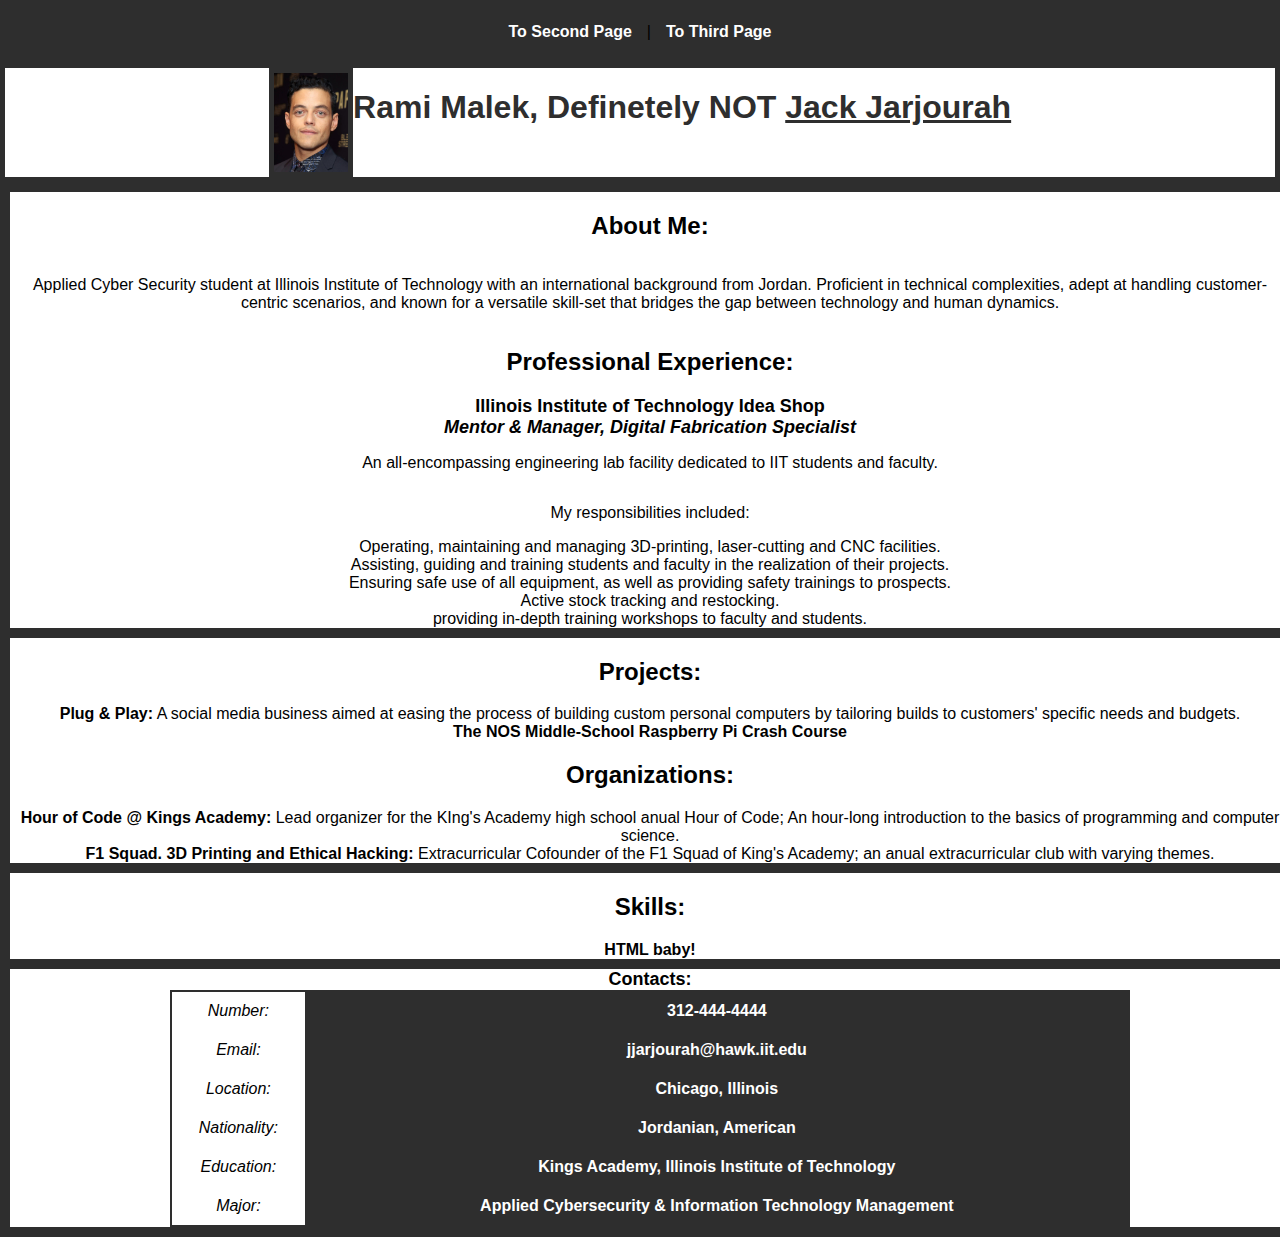
==== index.html @ 764db04d "Initial styling" ====
<!DOCTYPE html>
<html lang="en">
  <head>
    <meta charset="utf-8" />
    <link rel="stylesheet" type="text/css" href="css/normalize.css" />
    <link rel="stylesheet" href="css/style.css" />
    <title>Resume: Jack Jarjourah</title>
    <link rel="icon" href="media/home.png" />
  </head>

  <body>
    <nav>
      <a href="secondpage.html"><strong>To Second Page</strong></a> |
      <a href="thirdpage.html"><strong>To Third Page</strong></a>
    </nav>
    <div class="title_container">
      <img src="media/malek.jpg" alt="RAMI MALEK Headshot smiling" />
      <h1 id="resume_title">
        <strong>Rami Malek</strong>, Definetely NOT <u>Jack Jarjourah</u>
      </h1>
    </div>
    <div class="resume_tables">
      
      <section>
        <h2><strong>About Me:</strong></h2>
        <p>
          Applied Cyber Security student at Illinois Institute of Technology
          with an international background from Jordan. Proficient in technical
          complexities, adept at handling customer-centric scenarios, and known
          for a versatile skill-set that bridges the gap between technology and
          human dynamics.
        </p>
        <h2><strong>Professional Experience:</strong></h2>
        <h4>Illinois Institute of Technology Idea Shop</h4>
        <h4><i>Mentor & Manager, Digital Fabrication Specialist</i></h4>
        <p>
          An all-encompassing engineering lab facility dedicated to IIT students
          and faculty.
        </p>
        <p>My responsibilities included:</p>
        <ul>
          <li>
            Operating, maintaining and managing 3D-printing, laser-cutting and
            CNC facilities.
          </li>
          <li>
            Assisting, guiding and training students and faculty in the
            realization of their projects.
          </li>
          <li>
            Ensuring safe use of all equipment, as well as providing safety
            trainings to prospects.
          </li>
          <li>Active stock tracking and restocking.</li>
          <li>
            providing in-depth training workshops to faculty and students.
          </li>
        </ul>
      </section>
      <section>
        <h2><strong>Projects:</strong></h2>
        <ul>
          <li>
            <strong>Plug & Play:</strong> A social media business aimed at
            easing the process of building custom personal computers by
            tailoring builds to customers' specific needs and budgets.
          </li>
          <li>
            <strong>The NOS Middle-School Raspberry Pi Crash Course</strong>
          </li>
        </ul>
        <h2><strong>Organizations:</strong></h2>
        <ul>
          <li>
            <strong>Hour of Code @ Kings Academy:</strong> Lead organizer for
            the KIng's Academy high school anual Hour of Code; An hour-long
            introduction to the basics of programming and computer science.
          </li>
          <li>
            <strong>F1 Squad. 3D Printing and Ethical Hacking:</strong>
            Extracurricular Cofounder of the F1 Squad of King's Academy; an
            anual extracurricular club with varying themes.
          </li>
        </ul>
      </section>
      <section>
        <h2><strong>Skills:</strong></h2>
        <ul>
          <li><strong>HTML baby!</strong></li>
        </ul>
      </section>
      <section>
        <h4>Contacts:</h4>
        <table id="contacts">
          <tr>
            <td><em>Number:</em></td>
            <th>312-444-4444</th>
          </tr>
          <tr>
            <td><em>Email:</em></td>
            <th>jjarjourah@hawk.iit.edu</th>
          </tr>
          <tr>
            <td><em>Location:</em></td>
            <th>Chicago, Illinois</th>
          </tr>
          <tr>
            <td><em>Nationality:</em></td>
            <th>Jordanian, American</th>
          </tr>
          <tr>
            <td><em>Education:</em></td>
            <th>Kings Academy, Illinois Institute of Technology</th>
          </tr>
          <tr>
            <td><em>Major:</em></td>
            <th>Applied Cybersecurity & Information Technology Management</th>
          </tr>
        </table>
      </section>
    </div>
  </body>
</html>
---- css/style.css ----
/* Center the navigation bar */
nav {
  display: flex;
  justify-content: center; /* Center horizontally */
  align-items: center; /* Center vertically */
  height: 7vh; /* Set the height to 10vh or any desired value for the top portion */
  background-color: #2e2e2e; /* Set a background color for the navigation bar */
}

nav a {
  display: inline-block;
  margin: 0 15px;
  text-decoration: none;
  font-weight: bold;
  color: #fff; /* Set the text color to white */
}

nav a:hover {
  text-decoration: wavy underline;
}

.title_container {
  align-content: normal;
  justify-content: center;
  border: 5px solid #2e2e2e;
  display: flex;
  background-color: rgb(255, 255, 255);
}

img {
  max-width: 10vw; /* Limit the image width */
  max-height: 11vh; /* Limit the image height to the viewport height */
  border: 5px solid #2e2e2e;
}

#resume_title {
  text-align: center; /* Center the text horizontally */
  color: #2e2e2e;
}

.resume_tables {
  border: 5px solid #2e2e2e;
  width: 100%;
  align-content: normal;
  justify-content: center;
  text-align: center; 
}
.resume_tables ul {
  list-style-type: none;
  margin: 0;
  padding: 0;
}
.resume_tables section{
  display: flex;
  flex-direction: column;
  justify-content: center;
  align-items: center;
  width: 100%;
  border: 5px solid #2e2e2e;
}

h4 {
  font-size: 18px;
  margin: 0;
}

table#contacts {
  width: 100%;
  max-width: 75%; /* Adjust the maximum width to your preference */
  margin: 0 auto; /* Center the table horizontally */
  border-collapse: collapse;
  border: 2px solid #2e2e2e; /* Add a border to the table */
}

table#contacts th {
  flex: 1; /* Make each cell equally distribute space */
  padding: 10px;
  border: 1px solid #2e2e2e; /* Add borders to table cells */
}

table#contacts th {
  background-color: #2e2e2e; /* Background color for table headers */
  color: #fff; /* Text color for table headers */
  font-weight: bold;
}
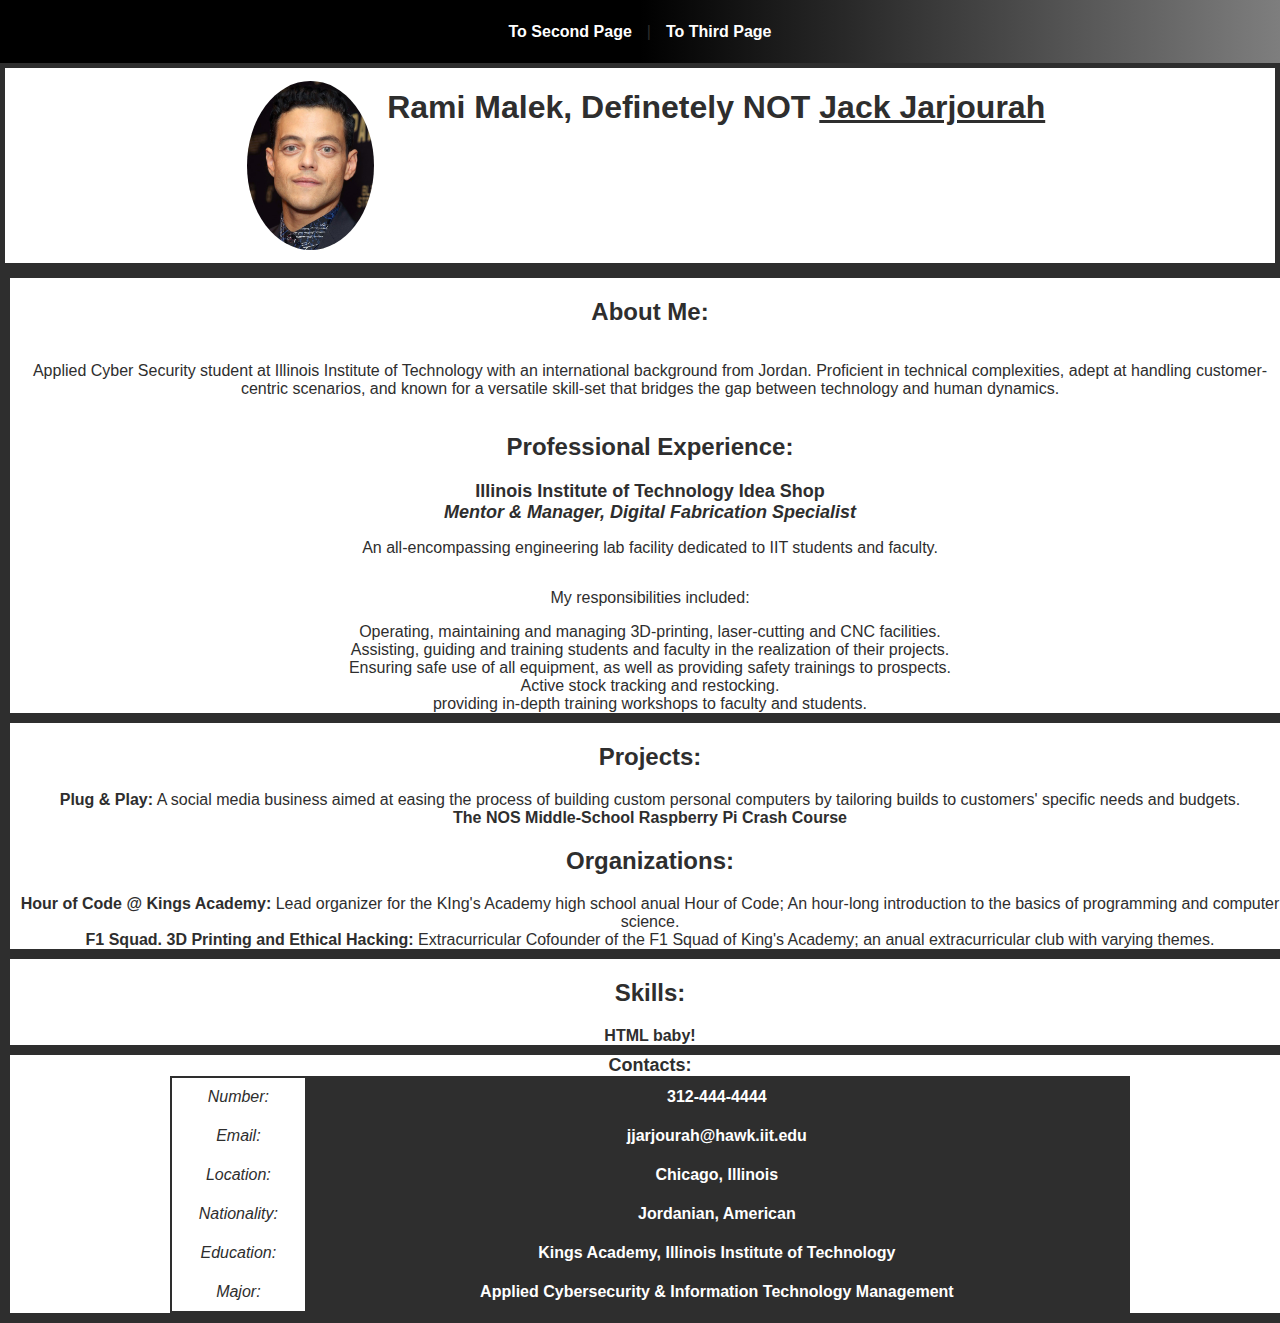
==== commit a1c6e89d: "Experimentation and learning css" ====
--- a/index.html
+++ b/index.html
@@ -14,7 +14,7 @@
       <a href="thirdpage.html"><strong>To Third Page</strong></a>
     </nav>
     <div class="title_container">
-      <img src="media/malek.jpg" alt="RAMI MALEK Headshot smiling" />
+      <img id="page1image" src="media/malek.jpg" alt="RAMI MALEK Headshot smiling" />
       <h1 id="resume_title">
         <strong>Rami Malek</strong>, Definetely NOT <u>Jack Jarjourah</u>
       </h1>
--- a/css/style.css
+++ b/css/style.css
@@ -4,8 +4,12 @@
   justify-content: center; /* Center horizontally */
   align-items: center; /* Center vertically */
   height: 7vh; /* Set the height to 10vh or any desired value for the top portion */
-  background-color: #2e2e2e; /* Set a background color for the navigation bar */
+  background: linear-gradient(90deg, #000000, #000000, #7e7e7e); /* Set a background color for the navigation bar */
 }
+body {
+    color: #2e2e2e;
+}
+
 
 nav a {
   display: inline-block;
@@ -24,13 +28,22 @@
   justify-content: center;
   border: 5px solid #2e2e2e;
   display: flex;
-  background-color: rgb(255, 255, 255);
+  transition: background-color 0.3s;
+  &:hover {
+    background-color: #2ecc71;
+}
 }
 
-img {
-  max-width: 10vw; /* Limit the image width */
-  max-height: 11vh; /* Limit the image height to the viewport height */
-  border: 5px solid #2e2e2e;
+#page1image {
+  height: 10%;
+  width: 10%;
+  object-fit: contain;
+  float: left;
+  border-radius: 50%;
+  margin: 1%;
+}
+#page2image {
+  max-width: 30vw; /* Limit the image width */
 }
 
 #resume_title {
@@ -57,6 +70,10 @@
   align-items: center;
   width: 100%;
   border: 5px solid #2e2e2e;
+  transition: background-color 0.3s;
+  &:hover {
+    background-color: #2ecc71;
+}
 }
 
 h4 {
@@ -83,3 +100,38 @@
   color: #fff; /* Text color for table headers */
   font-weight: bold;
 }
+
+#survey_title{
+  text-align: center; /* Center the text horizontally */
+  color: #2e2e2e;
+}
+
+fieldset legend {
+  font-size: 20px;
+  font-weight: bold;
+  margin-bottom: 1px;
+}
+
+/* Style the radio button labels and their associated input elements */
+fieldset label {
+  display: block;
+  font-size: 18px;
+  margin-bottom: 10px;
+  cursor: pointer;
+}
+
+/* Style the radio buttons themselves */
+fieldset input[type="radio"] {
+  margin-right: 10px;
+}
+
+/* Apply some custom styles to the selected radio button */
+fieldset input[type="radio"]:checked + label {
+  color: #2e2e2e;
+  font-weight: bold;
+}
+
+/* Add some spacing between the radio buttons */
+fieldset label:not(:last-child) {
+  margin-bottom: 10px;
+}
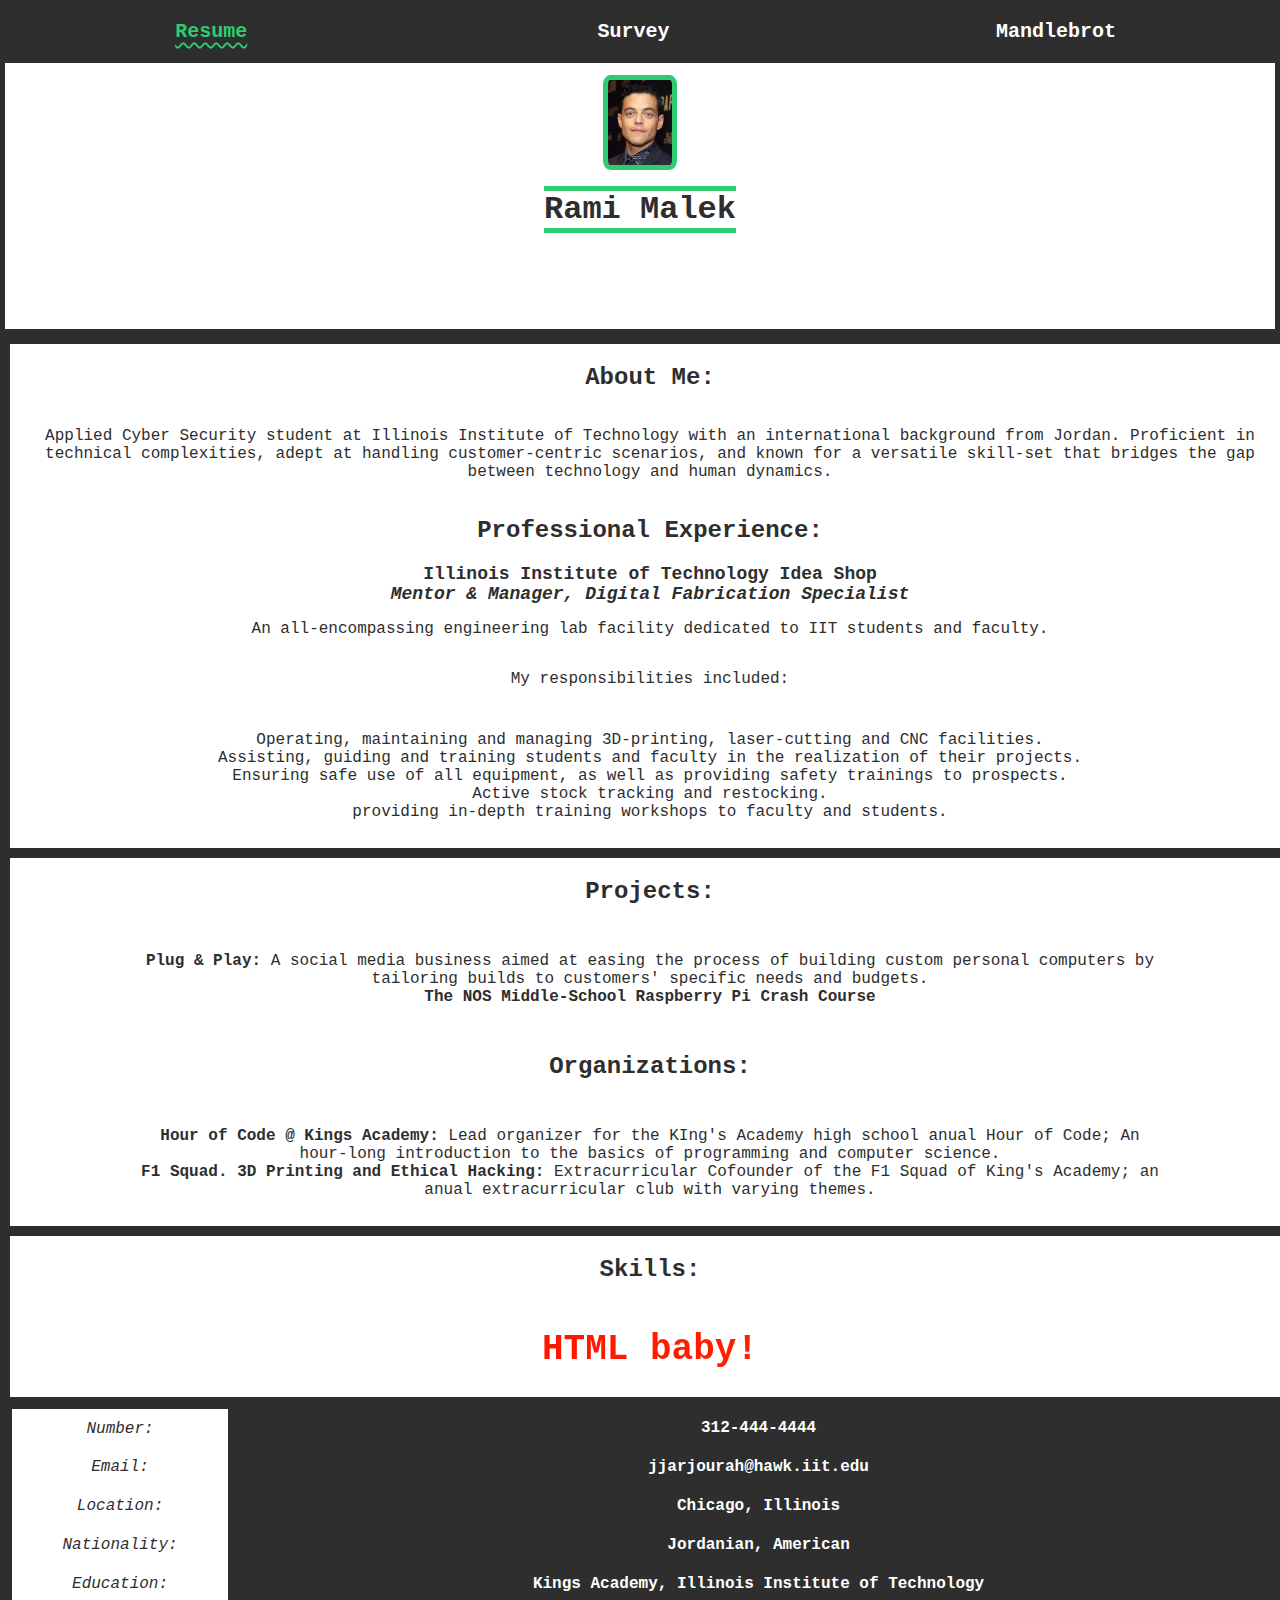
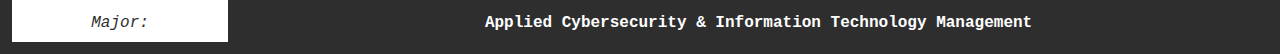
==== commit 436f3f81: "Styling done" ====
--- a/index.html
+++ b/index.html
@@ -1,123 +1,127 @@
 <!DOCTYPE html>
 <html lang="en">
-  <head>
-    <meta charset="utf-8" />
-    <link rel="stylesheet" type="text/css" href="css/normalize.css" />
-    <link rel="stylesheet" href="css/style.css" />
-    <title>Resume: Jack Jarjourah</title>
-    <link rel="icon" href="media/home.png" />
-  </head>
 
-  <body>
-    <nav>
-      <a href="secondpage.html"><strong>To Second Page</strong></a> |
-      <a href="thirdpage.html"><strong>To Third Page</strong></a>
-    </nav>
-    <div class="title_container">
-      <img id="page1image" src="media/malek.jpg" alt="RAMI MALEK Headshot smiling" />
-      <h1 id="resume_title">
-        <strong>Rami Malek</strong>, Definetely NOT <u>Jack Jarjourah</u>
-      </h1>
-    </div>
-    <div class="resume_tables">
-      
-      <section>
-        <h2><strong>About Me:</strong></h2>
-        <p>
-          Applied Cyber Security student at Illinois Institute of Technology
-          with an international background from Jordan. Proficient in technical
-          complexities, adept at handling customer-centric scenarios, and known
-          for a versatile skill-set that bridges the gap between technology and
-          human dynamics.
-        </p>
-        <h2><strong>Professional Experience:</strong></h2>
-        <h4>Illinois Institute of Technology Idea Shop</h4>
-        <h4><i>Mentor & Manager, Digital Fabrication Specialist</i></h4>
-        <p>
-          An all-encompassing engineering lab facility dedicated to IIT students
-          and faculty.
-        </p>
-        <p>My responsibilities included:</p>
-        <ul>
-          <li>
-            Operating, maintaining and managing 3D-printing, laser-cutting and
-            CNC facilities.
-          </li>
-          <li>
-            Assisting, guiding and training students and faculty in the
-            realization of their projects.
-          </li>
-          <li>
-            Ensuring safe use of all equipment, as well as providing safety
-            trainings to prospects.
-          </li>
-          <li>Active stock tracking and restocking.</li>
-          <li>
-            providing in-depth training workshops to faculty and students.
-          </li>
-        </ul>
-      </section>
-      <section>
-        <h2><strong>Projects:</strong></h2>
-        <ul>
-          <li>
-            <strong>Plug & Play:</strong> A social media business aimed at
-            easing the process of building custom personal computers by
-            tailoring builds to customers' specific needs and budgets.
-          </li>
-          <li>
-            <strong>The NOS Middle-School Raspberry Pi Crash Course</strong>
-          </li>
-        </ul>
-        <h2><strong>Organizations:</strong></h2>
-        <ul>
-          <li>
-            <strong>Hour of Code @ Kings Academy:</strong> Lead organizer for
-            the KIng's Academy high school anual Hour of Code; An hour-long
-            introduction to the basics of programming and computer science.
-          </li>
-          <li>
-            <strong>F1 Squad. 3D Printing and Ethical Hacking:</strong>
-            Extracurricular Cofounder of the F1 Squad of King's Academy; an
-            anual extracurricular club with varying themes.
-          </li>
-        </ul>
-      </section>
-      <section>
-        <h2><strong>Skills:</strong></h2>
-        <ul>
-          <li><strong>HTML baby!</strong></li>
-        </ul>
-      </section>
-      <section>
-        <h4>Contacts:</h4>
-        <table id="contacts">
-          <tr>
-            <td><em>Number:</em></td>
-            <th>312-444-4444</th>
-          </tr>
-          <tr>
-            <td><em>Email:</em></td>
-            <th>jjarjourah@hawk.iit.edu</th>
-          </tr>
-          <tr>
-            <td><em>Location:</em></td>
-            <th>Chicago, Illinois</th>
-          </tr>
-          <tr>
-            <td><em>Nationality:</em></td>
-            <th>Jordanian, American</th>
-          </tr>
-          <tr>
-            <td><em>Education:</em></td>
-            <th>Kings Academy, Illinois Institute of Technology</th>
-          </tr>
-          <tr>
-            <td><em>Major:</em></td>
-            <th>Applied Cybersecurity & Information Technology Management</th>
-          </tr>
-        </table>
-      </section>
-    </div>
-  </body>
-</html>
+<head>
+  <meta charset="utf-8" />
+  <link rel="stylesheet" type="text/css" href="css/normalize.css" />
+  <link rel="stylesheet" href="css/style.css" />
+  <title>Resume: Jack Jarjourah</title>
+  <link rel="icon" href="media/home.png" />
+</head>
+
+<body>
+  <nav>
+    <ul>
+      <li><a href="index.html"><strong>Resume</strong></a></li>
+      <li><a href="secondpage.html"><strong>Survey</strong></a></li>
+      <li><a href="thirdpage.html"><strong>Mandlebrot</strong></a></li>
+    </ul>
+
+  </nav>
+  <div class="title_container">
+    <img id="page1image" src="media/malek.jpg" alt="RAMI MALEK Headshot smiling" />
+    <h1 id="resume_title">
+      <strong>Rami Malek</strong><h1 id="hidden_text">Definetely NOT Jack Jarjourah</id>
+    </h1>
+  </div>
+  <div class="resume_tables">
+    <section>
+      <h2><strong>About Me:</strong></h2>
+      <p>
+        Applied Cyber Security student at Illinois Institute of Technology
+        with an international background from Jordan. Proficient in technical
+        complexities, adept at handling customer-centric scenarios, and known
+        for a versatile skill-set that bridges the gap between technology and
+        human dynamics.
+      </p>
+      <h2><strong>Professional Experience:</strong></h2>
+      <h4>Illinois Institute of Technology Idea Shop</h4>
+      <h4><i>Mentor & Manager, Digital Fabrication Specialist</i></h4>
+      <p>
+        An all-encompassing engineering lab facility dedicated to IIT students
+        and faculty.
+      </p>
+      <p>My responsibilities included:</p>
+      <ul>
+        <li>
+          Operating, maintaining and managing 3D-printing, laser-cutting and
+          CNC facilities.
+        </li>
+        <li>
+          Assisting, guiding and training students and faculty in the
+          realization of their projects.
+        </li>
+        <li>
+          Ensuring safe use of all equipment, as well as providing safety
+          trainings to prospects.
+        </li>
+        <li>Active stock tracking and restocking.</li>
+        <li>
+          providing in-depth training workshops to faculty and students.
+        </li>
+      </ul>
+    </section>
+    <section>
+      <h2><strong>Projects:</strong></h2>
+      <ul>
+        <li>
+          <strong>Plug & Play:</strong> A social media business aimed at
+          easing the process of building custom personal computers by
+          tailoring builds to customers' specific needs and budgets.
+        </li>
+        <li>
+          <strong>The NOS Middle-School Raspberry Pi Crash Course</strong>
+        </li>
+      </ul>
+      <h2><strong>Organizations:</strong></h2>
+      <ul>
+        <li>
+          <strong>Hour of Code @ Kings Academy:</strong> Lead organizer for
+          the KIng's Academy high school anual Hour of Code; An hour-long
+          introduction to the basics of programming and computer science.
+        </li>
+        <li>
+          <strong>F1 Squad. 3D Printing and Ethical Hacking:</strong>
+          Extracurricular Cofounder of the F1 Squad of King's Academy; an
+          anual extracurricular club with varying themes.
+        </li>
+      </ul>
+    </section>
+    <section>
+      <h2><strong>Skills:</strong></h2>
+      <ul>
+        <li class="rainbow_text">HTML baby!</li>
+      </ul>
+    </section>
+    <section>
+      <table id="contacts">
+        <tr>
+          <td><em>Number:</em></td>
+          <th>312-444-4444</th>
+        </tr>
+        <tr>
+          <td><em>Email:</em></td>
+          <th>jjarjourah@hawk.iit.edu</th>
+        </tr>
+        <tr>
+          <td><em>Location:</em></td>
+          <th>Chicago, Illinois</th>
+        </tr>
+        <tr>
+          <td><em>Nationality:</em></td>
+          <th>Jordanian, American</th>
+        </tr>
+        <tr>
+          <td><em>Education:</em></td>
+          <th>Kings Academy, Illinois Institute of Technology</th>
+        </tr>
+        <tr>
+          <td><em>Major:</em></td>
+          <th>Applied Cybersecurity & Information Technology Management</th>
+        </tr>
+      </table>
+    </section>
+  </div>
+</body>
+
+</html>--- a/css/style.css
+++ b/css/style.css
@@ -1,79 +1,112 @@
-/* Center the navigation bar */
-nav {
-  display: flex;
-  justify-content: center; /* Center horizontally */
-  align-items: center; /* Center vertically */
-  height: 7vh; /* Set the height to 10vh or any desired value for the top portion */
-  background: linear-gradient(90deg, #000000, #000000, #7e7e7e); /* Set a background color for the navigation bar */
-}
-body {
-    color: #2e2e2e;
-}
-
-
-nav a {
-  display: inline-block;
-  margin: 0 15px;
-  text-decoration: none;
-  font-weight: bold;
-  color: #fff; /* Set the text color to white */
-}
-
-nav a:hover {
-  text-decoration: wavy underline;
-}
-
-.title_container {
-  align-content: normal;
-  justify-content: center;
-  border: 5px solid #2e2e2e;
-  display: flex;
-  transition: background-color 0.3s;
-  &:hover {
-    background-color: #2ecc71;
-}
-}
-
-#page1image {
-  height: 10%;
-  width: 10%;
-  object-fit: contain;
-  float: left;
-  border-radius: 50%;
-  margin: 1%;
-}
-#page2image {
-  max-width: 30vw; /* Limit the image width */
-}
-
-#resume_title {
-  text-align: center; /* Center the text horizontally */
-  color: #2e2e2e;
-}
-
-.resume_tables {
-  border: 5px solid #2e2e2e;
-  width: 100%;
-  align-content: normal;
-  justify-content: center;
-  text-align: center; 
-}
-.resume_tables ul {
+nav ul {
   list-style-type: none;
   margin: 0;
   padding: 0;
-}
-.resume_tables section{
-  display: flex;
-  flex-direction: column;
-  justify-content: center;
-  align-items: center;
-  width: 100%;
+  float: left;
+  overflow: hidden;
+  width: 100%;
+  height: auto;
+  position: fixed;
+  background-color: #2e2e2e;
+
+}
+
+nav ul li {
+  float: left;
+  width: 33%;
+}
+
+nav ul li a {
+  text-decoration: none;
+  display: block;
+  text-align: center;
+  padding: 20px 40px;
+  color: #ffffff;
+  font-size: 20px;
+  font-family: 'courier new', courier;
+}
+
+nav a:hover {
+  transition: all 0.5s;
+  &:hover {
+    color: #2ecc71;
+    text-decoration: wavy underline;
+    text-underline-offset: 5px;
+    text-decoration-color: #2ecc71;
+  }
+}
+
+body {
+  color: #2e2e2e;
+  font-family: 'courier new', courier;
+  font-size: auto;
+}
+
+.title_container {
+  display: flex;
+  flex-direction: column;
+  align-items: center;
+  justify-content: center;
+  border: 5px solid;
+  transition: background-color 1s;
+
+  &:hover {
+    background-color: #2ecc71;
+  }
+}
+
+#hidden_text {
+  color: #ffffff;
+  text-decoration-line: overline underline;
+  text-decoration-color: #ffffff;
+  text-decoration-thickness: 5px;
+  text-underline-offset: 10px;
+}
+
+#resume_title {
+  color: #2e2e2e;
+  text-decoration-line: overline underline;
+  text-decoration-color: #2ecc71;
+  text-decoration-thickness: 5px;
+  text-underline-offset: 10px;
+}
+
+#page1image {
+  margin-top: 70px;
+  height: 5%;
+  width: 5%;
+  border-radius: 10%;
+  border: 5px solid #2ecc71;
+}
+
+
+.resume_tables {
   border: 5px solid #2e2e2e;
-  transition: background-color 0.3s;
+  width: 100%;
+  align-content: normal;
+  justify-content: center;
+  text-align: center;
+}
+
+.resume_tables ul {
+  width: 80%;
+  list-style-type: none;
+  margin: 0;
+  padding: 3vh;
+}
+
+.resume_tables section {
+  display: flex;
+  flex-direction: column;
+  justify-content: center;
+  align-items: center;
+  width: 100%;
+  border: 5px solid #2e2e2e;
+  transition: background-color 1s;
+
   &:hover {
     background-color: #2ecc71;
-}
+  }
 }
 
 h4 {
@@ -83,55 +116,144 @@
 
 table#contacts {
   width: 100%;
-  max-width: 75%; /* Adjust the maximum width to your preference */
-  margin: 0 auto; /* Center the table horizontally */
+  margin: 0 auto;
   border-collapse: collapse;
-  border: 2px solid #2e2e2e; /* Add a border to the table */
+  border: 2px solid #2e2e2e;
 }
 
 table#contacts th {
-  flex: 1; /* Make each cell equally distribute space */
+  flex: 1;
   padding: 10px;
-  border: 1px solid #2e2e2e; /* Add borders to table cells */
+  border: 1px solid #2e2e2e;
 }
 
 table#contacts th {
-  background-color: #2e2e2e; /* Background color for table headers */
-  color: #fff; /* Text color for table headers */
+  background-color: #2e2e2e;
+  color: #fff;
   font-weight: bold;
-}
-
-#survey_title{
-  text-align: center; /* Center the text horizontally */
-  color: #2e2e2e;
-}
-
-fieldset legend {
+  transition: color 1s;
+
+  &:hover {
+    color: #2ecc71;
+  }
+}
+
+/* Learnt how to do this online, a mix of chatgpt and stackoverflow. */
+@keyframes rainbow {
+  0% {
+    background-position: 0% 50%;
+  }
+
+  50% {
+    background-position: 100% 50%;
+  }
+
+  100% {
+    background-position: 0% 50%;
+  }
+}
+
+.rainbow_text {
+  font-size: 36px;
+  font-weight: bold;
+  background-image: linear-gradient(90deg, #FF0000, #FF7F00, #FFFF00, #00FF00, #0000FF, #4B0082, #8B00FF);
+  background-size: 1400% 100%;
+  background-clip: text;
+  -webkit-background-clip: text;
+  color: transparent;
+  animation: rainbow 3s linear infinite;
+}
+
+#survey_title {
+  width: 100%;
+  height: 200px;
+  text-align: center;
+  display: flex;
+  flex-direction: column;
+  align-items: center;
+  justify-content: center;
+
+}
+
+form {
+
+  background-color: #fff;
+  border: 1px solid #ccc;
+  border-radius: 10px;
+  max-width: 50%;
+  margin: auto auto;
+  padding: 20px;
+  box-shadow: 0 0 200px rgba(0, 0, 0, 0.1);
+}
+
+fieldset {
+
+  margin: 20px 0;
+  padding: 20px;
+  border: 3px solid #2ecc71;
+  border-radius: 10px;
+}
+
+
+
+input[type="radio"],
+input[type="checkbox"] {
+  margin-right: 10px;
+  vertical-align: middle;
+}
+
+select {
   font-size: 20px;
-  font-weight: bold;
-  margin-bottom: 1px;
-}
-
-/* Style the radio button labels and their associated input elements */
-fieldset label {
+  padding: 5px;
+}
+
+textarea {
+
+  width: 97%;
+  max-width: 97%;
+  padding: 10px;
+  font-size: 16px;
+  border: 1px solid #ccc;
+  border-radius: 10px;
+}
+
+input[type="submit"] {
+  background-color: #2ecc71;
+  color: white;
+  font-size: 18px;
+  padding: 10px 20px;
+  border-radius: 5px;
+  cursor: pointer;
+  transition: background-color 0.3s;
+}
+
+input[type="submit"]:hover {
+  background-color: #27ae60;
+}
+
+video {
+  width: 100%;
+  max-width: 800px;
   display: block;
-  font-size: 18px;
-  margin-bottom: 10px;
-  cursor: pointer;
-}
-
-/* Style the radio buttons themselves */
-fieldset input[type="radio"] {
-  margin-right: 10px;
-}
-
-/* Apply some custom styles to the selected radio button */
-fieldset input[type="radio"]:checked + label {
-  color: #2e2e2e;
-  font-weight: bold;
-}
-
-/* Add some spacing between the radio buttons */
-fieldset label:not(:last-child) {
-  margin-bottom: 10px;
-}
+  margin: 20px auto;
+  border: 5px solid #2ecc71;
+  border-radius: 10px;
+}
+#jou_image {
+  width: 100%;
+  max-width: 400px;
+  margin: 0 auto;
+  display: flex;
+  flex-direction: column;
+  align-items: center;
+  justify-content: center;
+}
+
+#page3{
+  display: flex;
+  flex-direction: column;
+  align-items: center;
+  justify-content: center;
+}
+
+
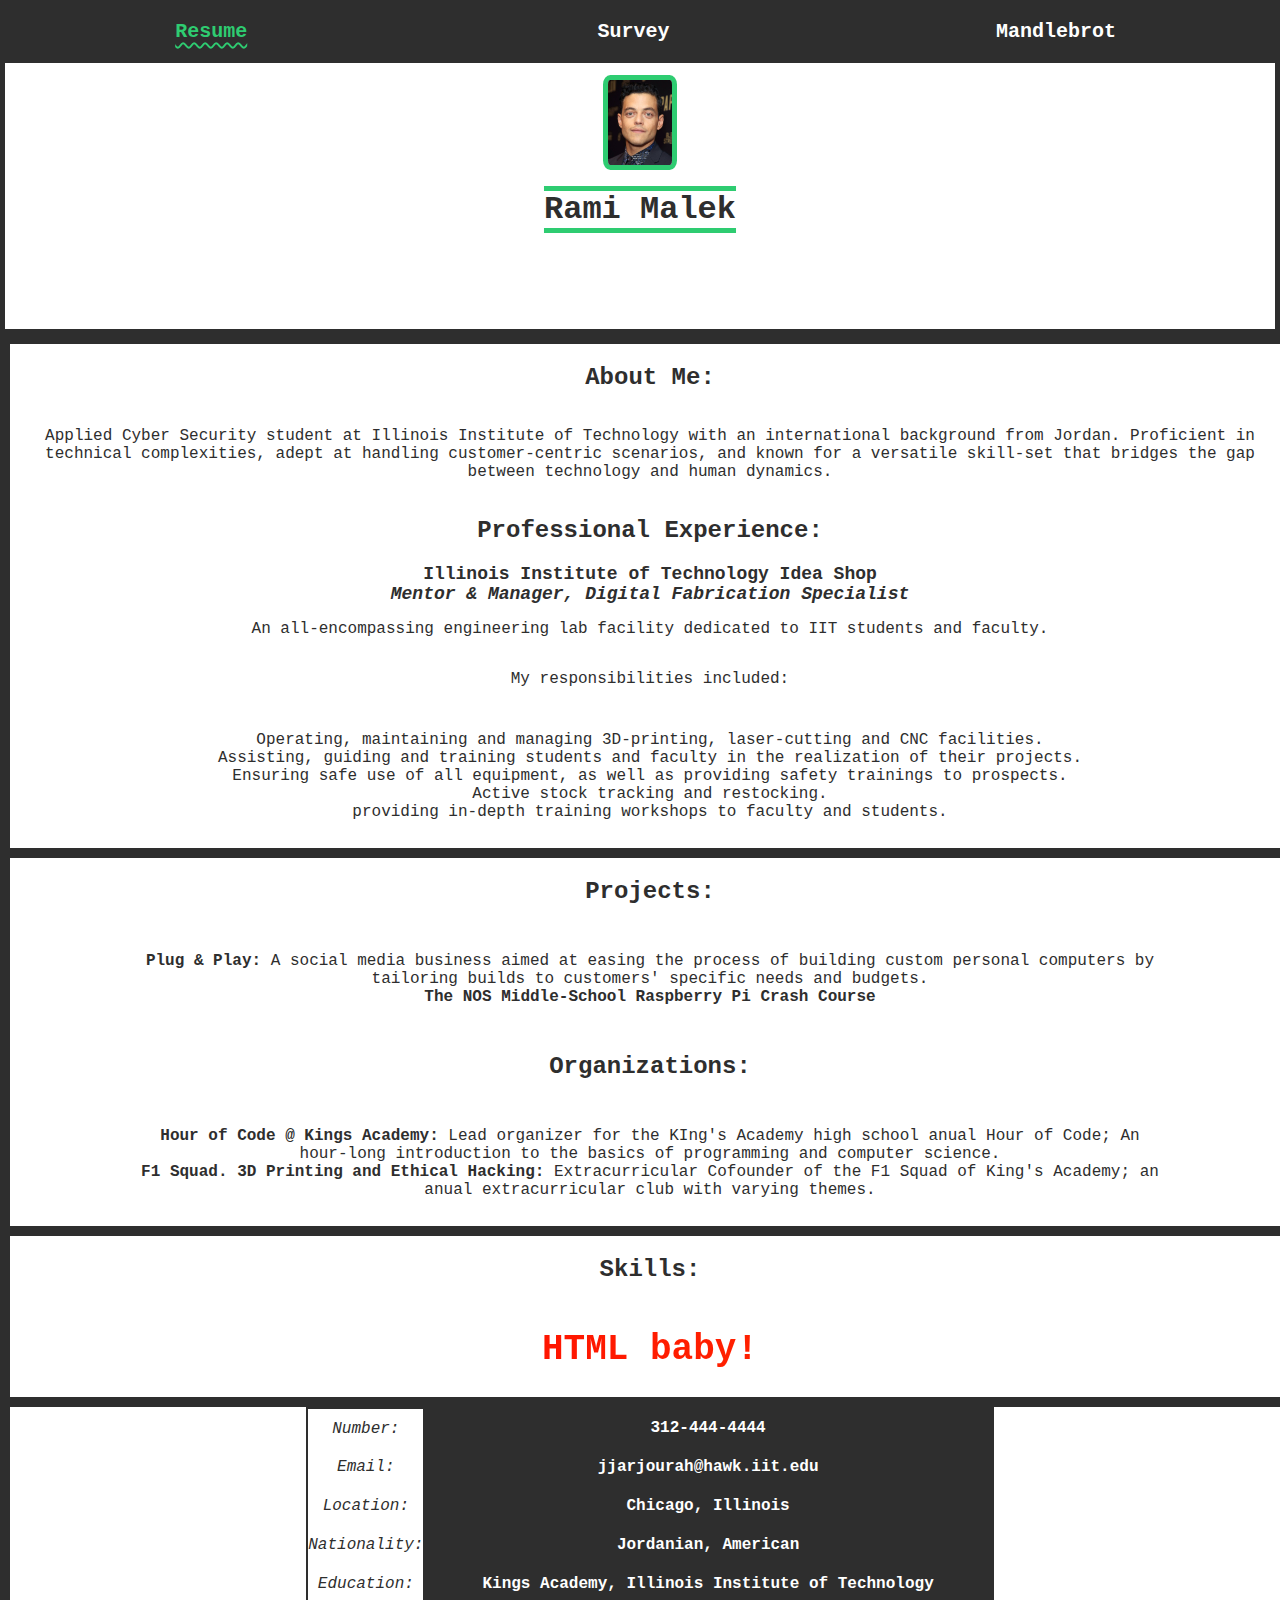
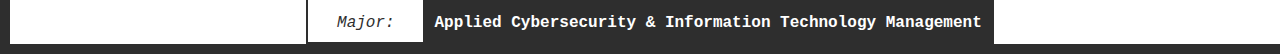
==== commit 6ee33d2b: "Update index.html" ====
--- a/index.html
+++ b/index.html
@@ -2,11 +2,11 @@
 <html lang="en">
 
 <head>
-  <meta charset="utf-8" />
-  <link rel="stylesheet" type="text/css" href="css/normalize.css" />
-  <link rel="stylesheet" href="css/style.css" />
+  <meta charset="utf-8">
+  <link rel="stylesheet" type="text/css" href="css/normalize.css">
+  <link rel="stylesheet" href="css/style.css">
   <title>Resume: Jack Jarjourah</title>
-  <link rel="icon" href="media/home.png" />
+  <link rel="icon" href="media/home.png">
 </head>
 
 <body>
@@ -19,10 +19,12 @@
 
   </nav>
   <div class="title_container">
-    <img id="page1image" src="media/malek.jpg" alt="RAMI MALEK Headshot smiling" />
+    <img id="page1image" src="media/malek.jpg" alt="RAMI MALEK Headshot smiling">
     <h1 id="resume_title">
-      <strong>Rami Malek</strong><h1 id="hidden_text">Definetely NOT Jack Jarjourah</id>
+      <strong>Rami Malek</strong>
     </h1>
+    <h1 id="hidden_text">Definetely NOT Jack Jarjourah</h1>
+
   </div>
   <div class="resume_tables">
     <section>
@@ -94,32 +96,34 @@
       </ul>
     </section>
     <section>
-      <table id="contacts">
-        <tr>
-          <td><em>Number:</em></td>
-          <th>312-444-4444</th>
-        </tr>
-        <tr>
-          <td><em>Email:</em></td>
-          <th>jjarjourah@hawk.iit.edu</th>
-        </tr>
-        <tr>
-          <td><em>Location:</em></td>
-          <th>Chicago, Illinois</th>
-        </tr>
-        <tr>
-          <td><em>Nationality:</em></td>
-          <th>Jordanian, American</th>
-        </tr>
-        <tr>
-          <td><em>Education:</em></td>
-          <th>Kings Academy, Illinois Institute of Technology</th>
-        </tr>
-        <tr>
-          <td><em>Major:</em></td>
-          <th>Applied Cybersecurity & Information Technology Management</th>
-        </tr>
-      </table>
+      <div>
+        <table id="contacts">
+          <tr>
+            <td><em>Number:</em></td>
+            <th>312-444-4444</th>
+          </tr>
+          <tr>
+            <td><em>Email:</em></td>
+            <th>jjarjourah@hawk.iit.edu</th>
+          </tr>
+          <tr>
+            <td><em>Location:</em></td>
+            <th>Chicago, Illinois</th>
+          </tr>
+          <tr>
+            <td><em>Nationality:</em></td>
+            <th>Jordanian, American</th>
+          </tr>
+          <tr>
+            <td><em>Education:</em></td>
+            <th>Kings Academy, Illinois Institute of Technology</th>
+          </tr>
+          <tr>
+            <td><em>Major:</em></td>
+            <th>Applied Cybersecurity & Information Technology Management</th>
+          </tr>
+        </table>
+      </div>
     </section>
   </div>
 </body>
--- a/css/style.css
+++ b/css/style.css
@@ -8,7 +8,6 @@
   height: auto;
   position: fixed;
   background-color: #2e2e2e;
-
 }
 
 nav ul li {
@@ -28,18 +27,15 @@
 
 nav a:hover {
   transition: all 0.5s;
-  &:hover {
-    color: #2ecc71;
-    text-decoration: wavy underline;
-    text-underline-offset: 5px;
-    text-decoration-color: #2ecc71;
-  }
+  color: #2ecc71;
+  text-decoration: wavy underline;
+  text-underline-offset: 5px;
+  text-decoration-color: #2ecc71;
 }
 
 body {
   color: #2e2e2e;
   font-family: 'courier new', courier;
-  font-size: auto;
 }
 
 .title_container {
@@ -49,10 +45,10 @@
   justify-content: center;
   border: 5px solid;
   transition: background-color 1s;
-
-  &:hover {
-    background-color: #2ecc71;
-  }
+}
+
+.title_container:hover {
+  background-color: #2ecc71;
 }
 
 #hidden_text {
@@ -103,10 +99,10 @@
   width: 100%;
   border: 5px solid #2e2e2e;
   transition: background-color 1s;
-
-  &:hover {
-    background-color: #2ecc71;
-  }
+}
+
+.resume_tables section:hover {
+  background-color: #2ecc71;
 }
 
 h4 {
@@ -132,10 +128,10 @@
   color: #fff;
   font-weight: bold;
   transition: color 1s;
-
-  &:hover {
-    color: #2ecc71;
-  }
+}
+
+table#contacts th:hover {
+  color: #2ecc71;
 }
 
 /* Learnt how to do this online, a mix of chatgpt and stackoverflow. */
@@ -143,11 +139,9 @@
   0% {
     background-position: 0% 50%;
   }
-
   50% {
     background-position: 100% 50%;
   }
-
   100% {
     background-position: 0% 50%;
   }
@@ -176,7 +170,6 @@
 }
 
 form {
-
   background-color: #fff;
   border: 1px solid #ccc;
   border-radius: 10px;
@@ -187,7 +180,6 @@
 }
 
 fieldset {
-
   margin: 20px 0;
   padding: 20px;
   border: 3px solid #2ecc71;
@@ -239,6 +231,7 @@
   border: 5px solid #2ecc71;
   border-radius: 10px;
 }
+
 #jou_image {
   width: 100%;
   max-width: 400px;
@@ -249,11 +242,10 @@
   justify-content: center;
 }
 
-#page3{
-  display: flex;
-  flex-direction: column;
-  align-items: center;
-  justify-content: center;
-}
-
-
+#page3 {
+  padding: 5%;
+  display: flex;
+  flex-direction: column;
+  align-items: center;
+  justify-content: center;
+}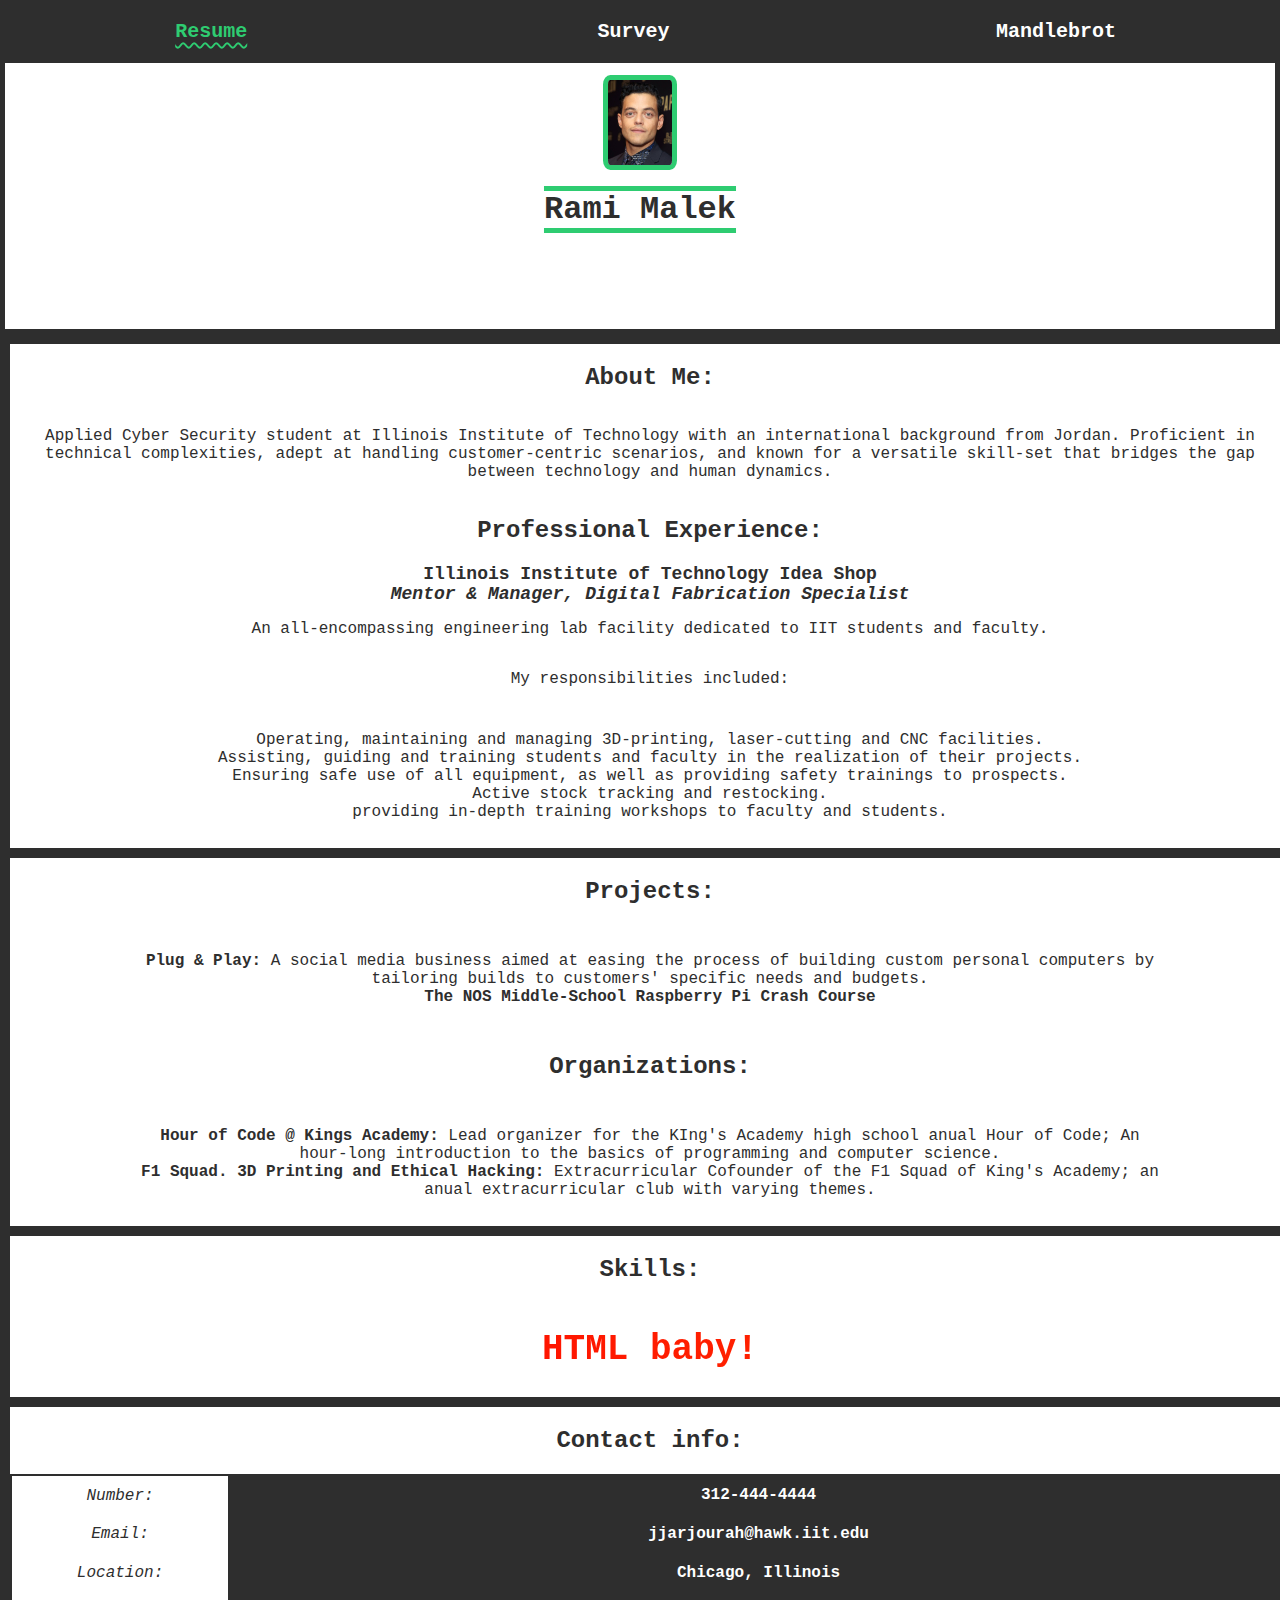
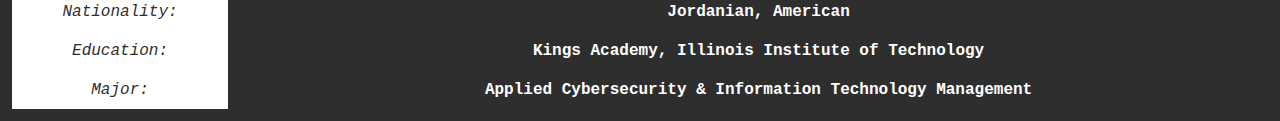
==== commit 9ccae9c9: "Update index.html" ====
--- a/index.html
+++ b/index.html
@@ -21,10 +21,8 @@
   <div class="title_container">
     <img id="page1image" src="media/malek.jpg" alt="RAMI MALEK Headshot smiling">
     <h1 id="resume_title">
-      <strong>Rami Malek</strong>
-    </h1>
-    <h1 id="hidden_text">Definetely NOT Jack Jarjourah</h1>
-
+      <strong>Rami Malek</strong></h1> <h1 id="hidden_text">Definetely NOT Jack Jarjourah</h1>
+    
   </div>
   <div class="resume_tables">
     <section>
@@ -96,34 +94,33 @@
       </ul>
     </section>
     <section>
-      <div>
-        <table id="contacts">
-          <tr>
-            <td><em>Number:</em></td>
-            <th>312-444-4444</th>
-          </tr>
-          <tr>
-            <td><em>Email:</em></td>
-            <th>jjarjourah@hawk.iit.edu</th>
-          </tr>
-          <tr>
-            <td><em>Location:</em></td>
-            <th>Chicago, Illinois</th>
-          </tr>
-          <tr>
-            <td><em>Nationality:</em></td>
-            <th>Jordanian, American</th>
-          </tr>
-          <tr>
-            <td><em>Education:</em></td>
-            <th>Kings Academy, Illinois Institute of Technology</th>
-          </tr>
-          <tr>
-            <td><em>Major:</em></td>
-            <th>Applied Cybersecurity & Information Technology Management</th>
-          </tr>
-        </table>
-      </div>
+      <h2> Contact info:</h2>
+      <table id="contacts">
+        <tr>
+          <td><em>Number:</em></td>
+          <th>312-444-4444</th>
+        </tr>
+        <tr>
+          <td><em>Email:</em></td>
+          <th>jjarjourah@hawk.iit.edu</th>
+        </tr>
+        <tr>
+          <td><em>Location:</em></td>
+          <th>Chicago, Illinois</th>
+        </tr>
+        <tr>
+          <td><em>Nationality:</em></td>
+          <th>Jordanian, American</th>
+        </tr>
+        <tr>
+          <td><em>Education:</em></td>
+          <th>Kings Academy, Illinois Institute of Technology</th>
+        </tr>
+        <tr>
+          <td><em>Major:</em></td>
+          <th>Applied Cybersecurity & Information Technology Management</th>
+        </tr>
+      </table>
     </section>
   </div>
 </body>
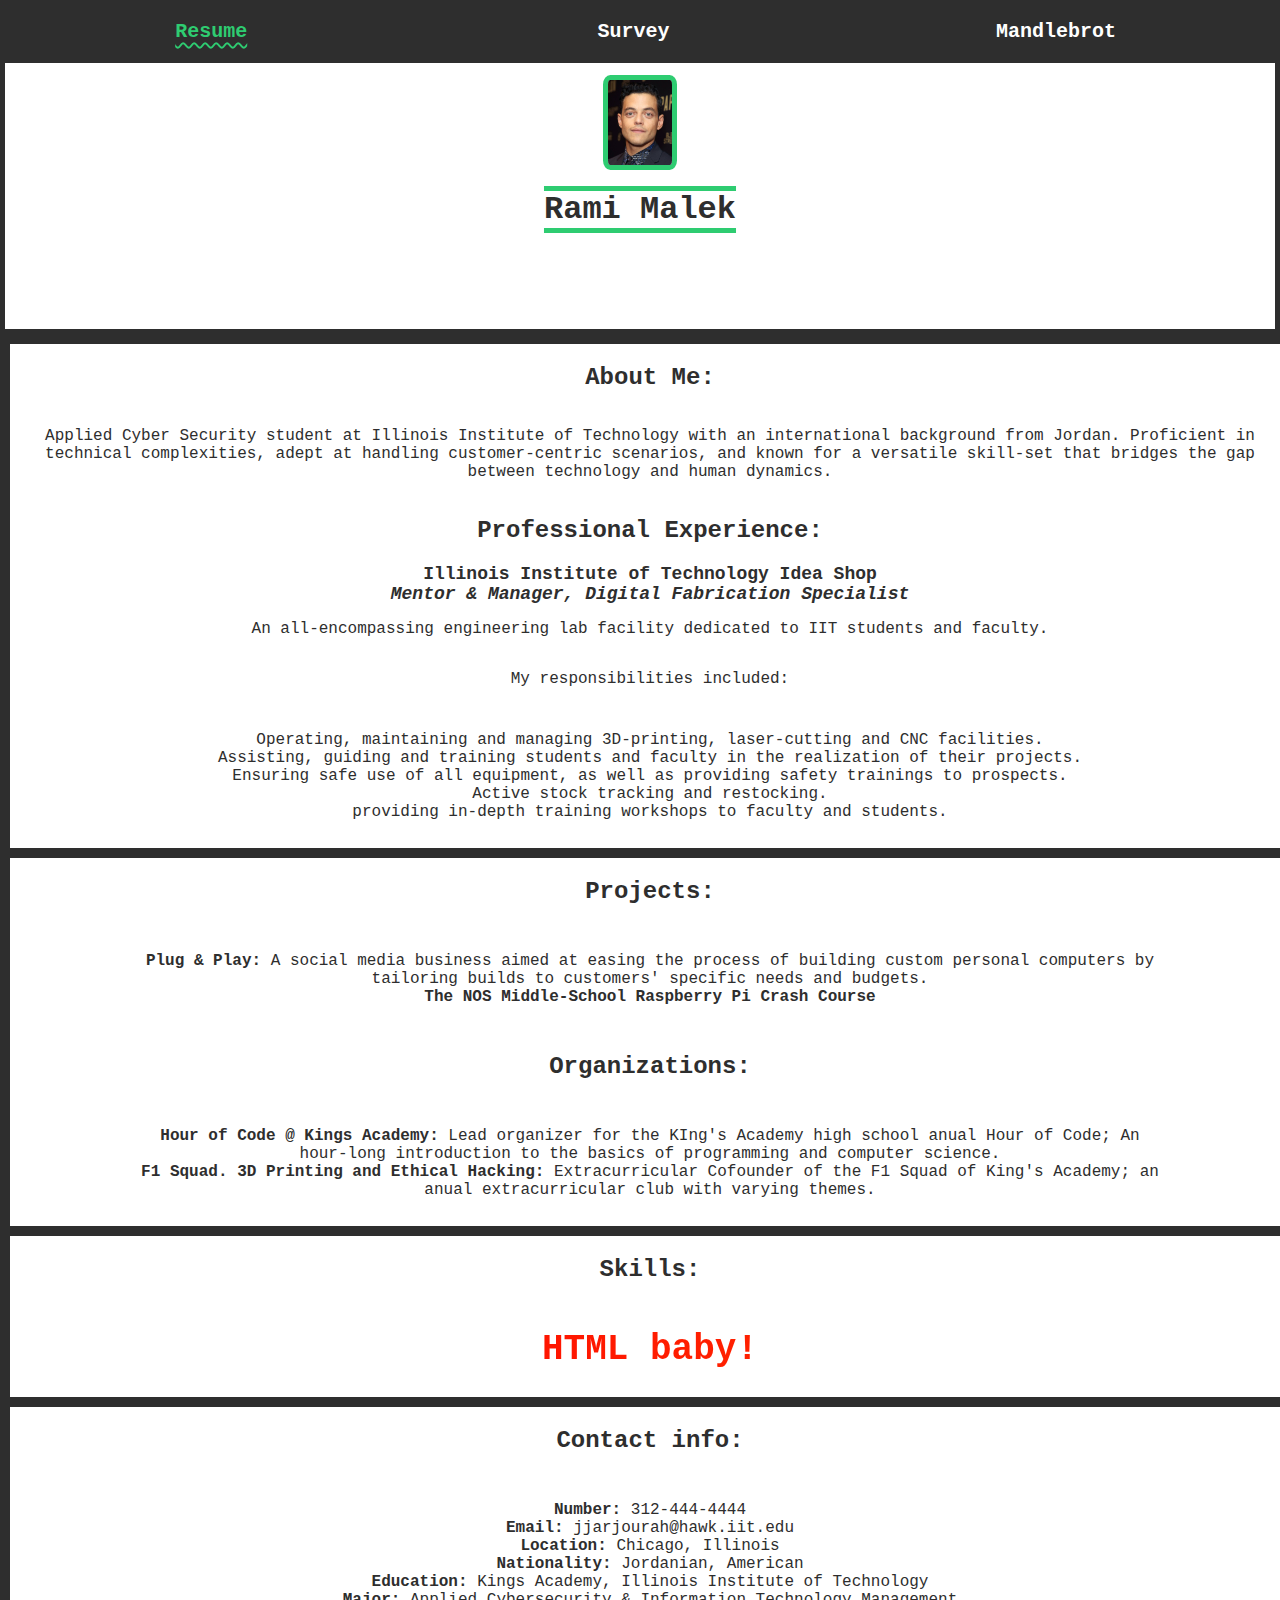
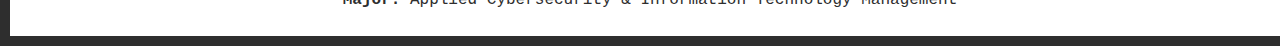
==== commit 39033112: "Fixing according to given feedback" ====
--- a/index.html
+++ b/index.html
@@ -94,33 +94,16 @@
       </ul>
     </section>
     <section>
-      <h2> Contact info:</h2>
-      <table id="contacts">
-        <tr>
-          <td><em>Number:</em></td>
-          <th>312-444-4444</th>
-        </tr>
-        <tr>
-          <td><em>Email:</em></td>
-          <th>jjarjourah@hawk.iit.edu</th>
-        </tr>
-        <tr>
-          <td><em>Location:</em></td>
-          <th>Chicago, Illinois</th>
-        </tr>
-        <tr>
-          <td><em>Nationality:</em></td>
-          <th>Jordanian, American</th>
-        </tr>
-        <tr>
-          <td><em>Education:</em></td>
-          <th>Kings Academy, Illinois Institute of Technology</th>
-        </tr>
-        <tr>
-          <td><em>Major:</em></td>
-          <th>Applied Cybersecurity & Information Technology Management</th>
-        </tr>
-      </table>
+      <h2>Contact info:</h2>
+      <ul>
+        <li><strong>Number:</strong> 312-444-4444</li>
+        <li><strong>Email:</strong> jjarjourah@hawk.iit.edu</li>
+        <li><strong>Location:</strong> Chicago, Illinois</li>
+        <li><strong>Nationality:</strong> Jordanian, American</li>
+        <li><strong>Education:</strong> Kings Academy, Illinois Institute of Technology</li>
+        <li><strong>Major:</strong> Applied Cybersecurity & Information Technology Management</li>
+      </ul>
+    </section>
     </section>
   </div>
 </body>
--- a/css/style.css
+++ b/css/style.css
@@ -19,9 +19,9 @@
   text-decoration: none;
   display: block;
   text-align: center;
-  padding: 20px 40px;
+  padding: 1.25rem 2.5rem;
   color: #ffffff;
-  font-size: 20px;
+  font-size: 1.25rem;
   font-family: 'courier new', courier;
 }
 
@@ -29,7 +29,7 @@
   transition: all 0.5s;
   color: #2ecc71;
   text-decoration: wavy underline;
-  text-underline-offset: 5px;
+  text-underline-offset: 0.3125rem;
   text-decoration-color: #2ecc71;
 }
 
@@ -43,7 +43,7 @@
   flex-direction: column;
   align-items: center;
   justify-content: center;
-  border: 5px solid;
+  border: 0.3125rem solid;
   transition: background-color 1s;
 }
 
@@ -55,29 +55,29 @@
   color: #ffffff;
   text-decoration-line: overline underline;
   text-decoration-color: #ffffff;
-  text-decoration-thickness: 5px;
-  text-underline-offset: 10px;
+  text-decoration-thickness: 0.3125rem;
+  text-underline-offset: 0.625rem;
 }
 
 #resume_title {
   color: #2e2e2e;
   text-decoration-line: overline underline;
   text-decoration-color: #2ecc71;
-  text-decoration-thickness: 5px;
-  text-underline-offset: 10px;
+  text-decoration-thickness: 0.3125rem;
+  text-underline-offset: 0.625rem;
 }
 
 #page1image {
-  margin-top: 70px;
+  margin-top: 4.375rem;
   height: 5%;
   width: 5%;
   border-radius: 10%;
-  border: 5px solid #2ecc71;
+  border: 0.3125rem solid #2ecc71;
 }
 
 
 .resume_tables {
-  border: 5px solid #2e2e2e;
+  border: 0.3125rem solid #2e2e2e;
   width: 100%;
   align-content: normal;
   justify-content: center;
@@ -97,7 +97,7 @@
   justify-content: center;
   align-items: center;
   width: 100%;
-  border: 5px solid #2e2e2e;
+  border: 0.3125rem solid #2e2e2e;
   transition: background-color 1s;
 }
 
@@ -106,7 +106,7 @@
 }
 
 h4 {
-  font-size: 18px;
+  font-size: 1.125rem;
   margin: 0;
 }
 
@@ -114,13 +114,13 @@
   width: 100%;
   margin: 0 auto;
   border-collapse: collapse;
-  border: 2px solid #2e2e2e;
+  border: 0.125rem solid #2e2e2e;
 }
 
 table#contacts th {
   flex: 1;
-  padding: 10px;
-  border: 1px solid #2e2e2e;
+  padding: 0.625rem;
+  border: 0.0625rem solid #2e2e2e;
 }
 
 table#contacts th {
@@ -148,7 +148,7 @@
 }
 
 .rainbow_text {
-  font-size: 36px;
+  font-size: 2.25rem;
   font-weight: bold;
   background-image: linear-gradient(90deg, #FF0000, #FF7F00, #FFFF00, #00FF00, #0000FF, #4B0082, #8B00FF);
   background-size: 1400% 100%;
@@ -160,7 +160,7 @@
 
 #survey_title {
   width: 100%;
-  height: 200px;
+  height: 12.5rem;
   text-align: center;
   display: flex;
   flex-direction: column;
@@ -171,18 +171,18 @@
 
 form {
   background-color: #fff;
-  border: 1px solid #ccc;
+  border: 0.0625rem solid #ccc;
   border-radius: 10px;
   max-width: 50%;
   margin: auto auto;
-  padding: 20px;
+  padding: 1.25rem;
   box-shadow: 0 0 200px rgba(0, 0, 0, 0.1);
 }
 
 fieldset {
-  margin: 20px 0;
-  padding: 20px;
-  border: 3px solid #2ecc71;
+  margin: 1.25rem 0;
+  padding: 1.25rem;
+  border: 0.1875rem solid #2ecc71;
   border-radius: 10px;
 }
 
@@ -190,30 +190,30 @@
 
 input[type="radio"],
 input[type="checkbox"] {
-  margin-right: 10px;
+  margin-right: 0.625rem;
   vertical-align: middle;
 }
 
 select {
-  font-size: 20px;
-  padding: 5px;
+  font-size: 1.25rem;
+  padding: 0.3125rem;
 }
 
 textarea {
 
   width: 97%;
   max-width: 97%;
-  padding: 10px;
-  font-size: 16px;
-  border: 1px solid #ccc;
+  padding: 0.625rem;
+  font-size: 1rem;
+  border: 0.0625rem solid #ccc;
   border-radius: 10px;
 }
 
 input[type="submit"] {
   background-color: #2ecc71;
   color: white;
-  font-size: 18px;
-  padding: 10px 20px;
+  font-size: 1.125rem;
+  padding: 0.625rem 1.25rem;
   border-radius: 5px;
   cursor: pointer;
   transition: background-color 0.3s;
@@ -227,8 +227,8 @@
   width: 100%;
   max-width: 800px;
   display: block;
-  margin: 20px auto;
-  border: 5px solid #2ecc71;
+  margin: 1.25rem auto;
+  border: 0.3125rem solid #2ecc71;
   border-radius: 10px;
 }
 
